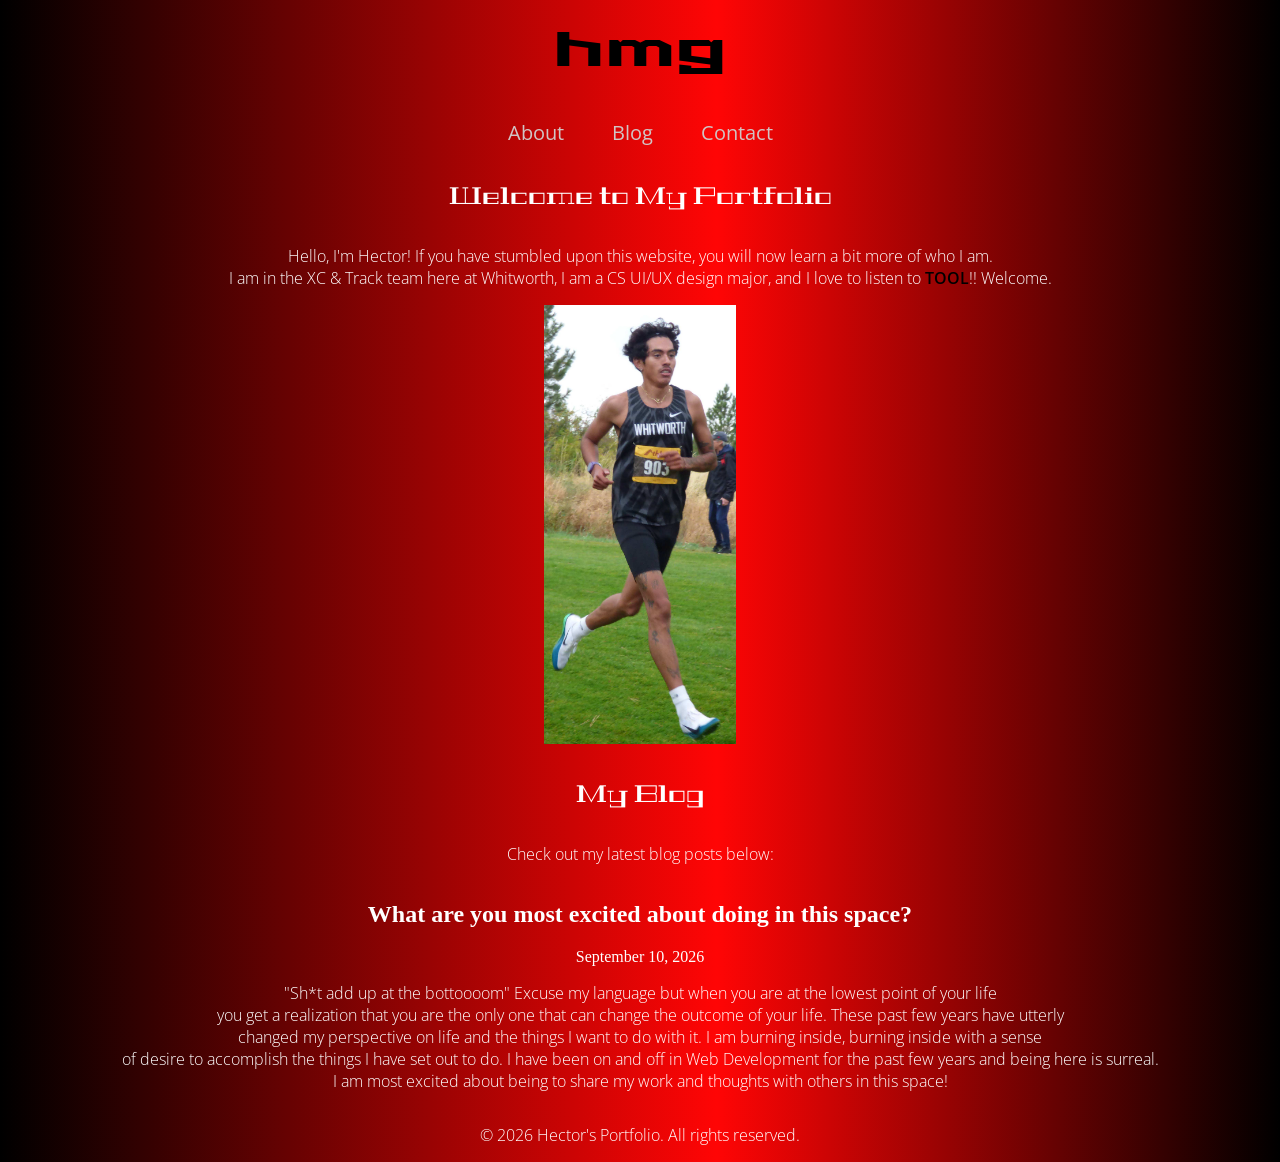
==== index.html @ d3b95283 "first commit" ====
<!DOCTYPE html>
<html lang="en">
<head>
    <meta charset="UTF-8">
    <meta name="viewport" content="width=device-width, initial-scale=1.0">
    <title>Hector's Portfolio</title>
    <link rel="stylesheet" href="style.css">
    <link rel="preconnect" href="https://fonts.googleapis.com">
    <link rel="preconnect" href="https://fonts.gstatic.com" crossorigin>
    <link href="https://fonts.googleapis.com/css2?family=Geostar+Fill&family=Open+Sans:ital,wght@0,300..800;1,300..800&family=Stalinist+One&display=swap" rel="stylesheet">
</head>

<body>
    <header class="header">
        <!-- Website Logo -->
        <a href="#" class="logo">hmg</a>
    
        <!-- Navigation Menu -->
        <nav class="navbar" aria-label="Main Navigation">
            <ul class="nav-links">
            <li><a href="#about">About</a></li>
            <li><a href="#blog">Blog</a></li>
            <li><a href="#contact">Contact</a></li>
            </ul>
        </nav>
    </header>

    <section id="about" class="about-section">
            <h1>Welcome to My Portfolio</h1>
                <p>Hello, I'm Hector! If you have stumbled upon this website, you will now learn a bit more of who I am. <br>
                    I am in the XC & Track team here at Whitworth, I am a CS UI/UX design major, and I love to listen to 
                    <a href="https://www.youtube.com/watch?v=O7VmBC19P5M&list=RDO7VmBC19P5M&start_radio=1" target="_blank" id="tool-link">TOOL</a>!!
                    Welcome.
                </p>
                <img src="hector.png" alt="Hector's Photo" class="profile-photo">
    </section>

    <section id="blog" class="blog-section">
        <h1>My Blog</h1>
        <p>Check out my latest blog posts below:</p>
        <div class="blog-posts">
            <article class="blog-post">
                <h2>What are you most excited about doing in this space?</h2>
                <time class="post-date" datetime="2026-09-10">September 10, 2026</time>
                <p>
                    "Sh*t add up at the bottoooom" Excuse my language but when you are at the lowest point of your life <br>
                    you get a realization that you are the only one that can change the outcome of your life. These past few years have utterly <br>
                    changed my perspective on life and the things I want to do with it. I am burning inside, burning inside with a sense <br> 
                    of desire to accomplish the things I have set out to do. I have been on and off in Web Development for the past few years and being here is surreal.<br>
                    I am most excited about being to share my work and thoughts with others in this space! 
                </p>
            </article>
        </div>


    <footer class="footer">
        <p>&copy; 2026 Hector's Portfolio. All rights reserved.</p>
    </footer>
</body>
</html>
---- style.css ----
body {
    margin: 0;
    color: white;
    background: #000000;
    background: linear-gradient(90deg,rgba(0, 0, 0, 1) 0%, rgba(255, 5, 5, 1) 56%, rgba(0, 0, 0, 1) 100%);
}

a {
    color: rgb(209, 196, 196);
    text-decoration: none;
    font-family: "Open Sans", sans-serif;
}

.logo {
    color: black;
    font-family: "Stalinist One", sans-serif;
    font-weight: 400;
    font-size: 3rem;
    font-style: normal;
    display: flex;
    justify-content: center;
    align-items: center;
    margin-top: 1rem;
}

nav {
    padding-top: 2rem;
    display: flex;
    justify-content: center;
    align-items: center;
    font-size: 1.25rem;
}

ul {
    list-style-type: none; 
    padding: 0;   
    margin: 0;     
    display: flex;
    gap: 3rem;      
}

#tool-link {
    color: rgb(0, 0, 0);
    font-weight: 600;
}

img {
    max-width: 15%;
    height: auto;
}

h1 {
    font-family: "Geostar Fill", serif;
    font-weight: 400;
}

p {
    text-align: center;
    font-family: "Open Sans", sans-serif;
    font-weight: 300;
}

section{
    display: flex;
    flex-direction: column;
    justify-content: center;
    align-items: center;
    margin-top: 1rem;
}

.blog.section {
    height: 100%;
}

article {
    display: flex;
    flex-direction: column;
    justify-content: center;
    align-items: center;
}
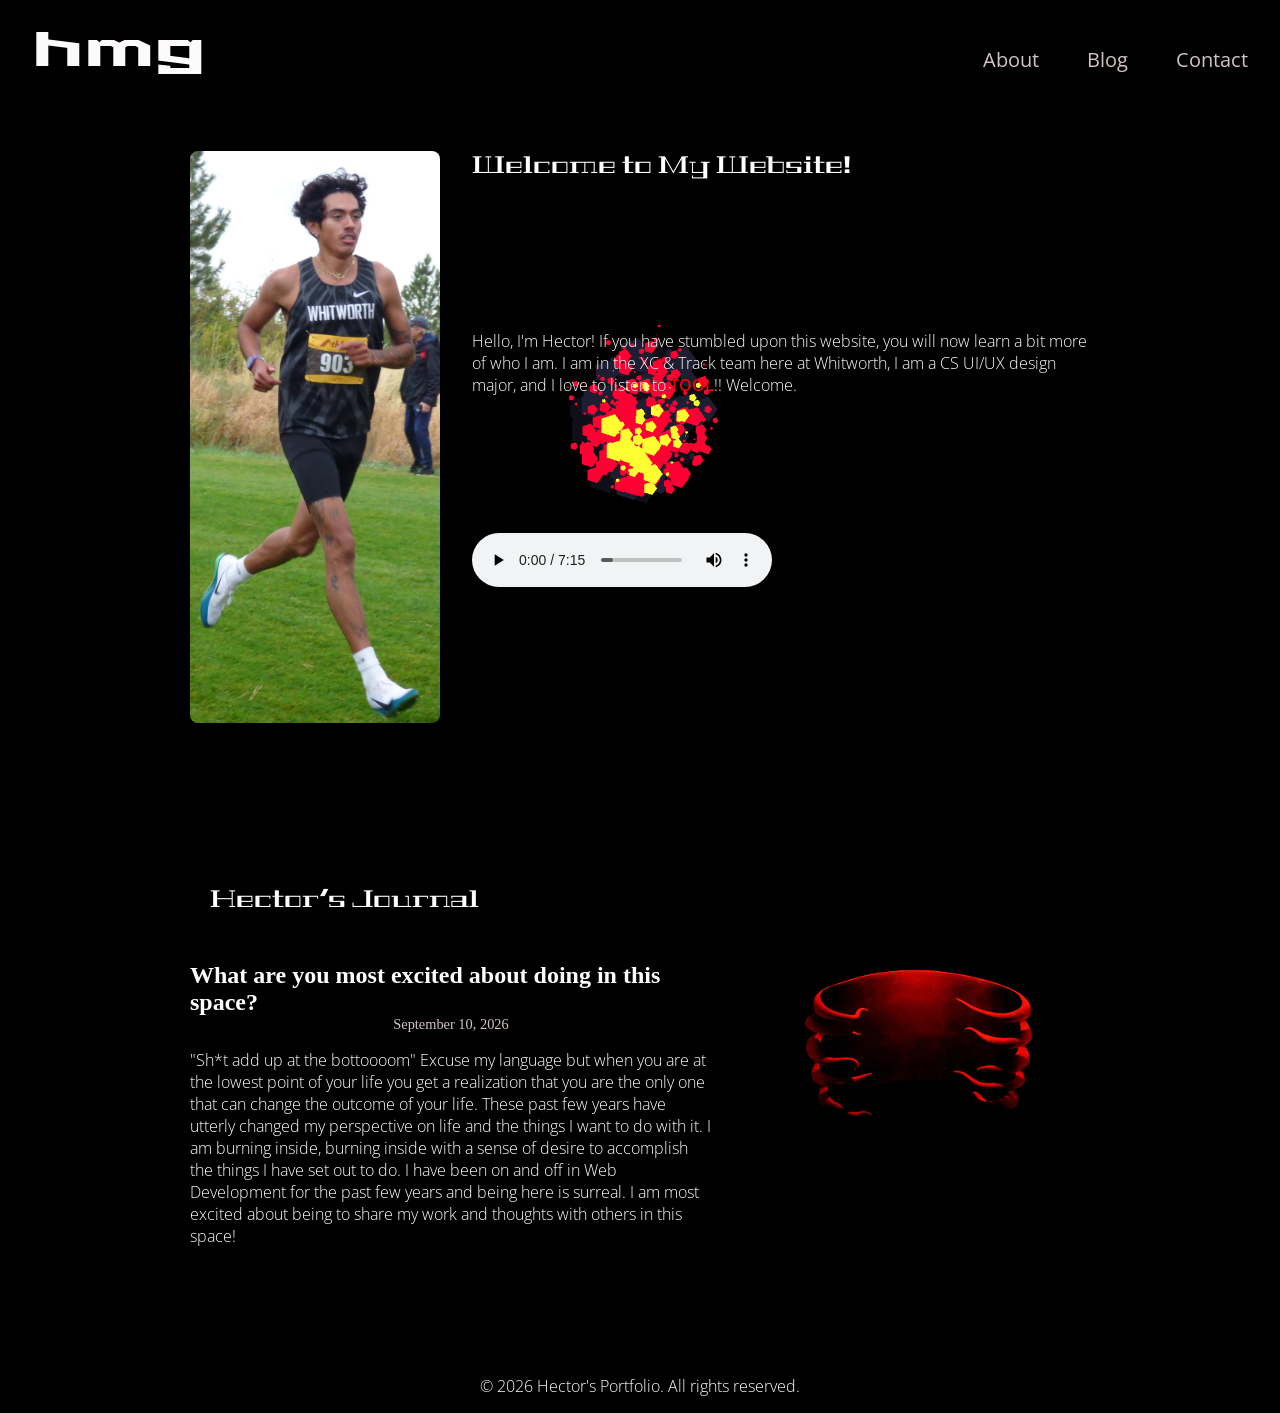
==== commit eb526b46: "added js cursor" ====
--- a/index.html
+++ b/index.html
@@ -11,6 +11,7 @@
 </head>
 
 <body>
+    <canvas id = canvas></canvas>
     <header class="header">
         <!-- Website Logo -->
         <a href="#" class="logo">hmg</a>
@@ -26,35 +27,45 @@
     </header>
 
     <section id="about" class="about-section">
-            <h1>Welcome to My Portfolio</h1>
-                <p>Hello, I'm Hector! If you have stumbled upon this website, you will now learn a bit more of who I am. <br>
+            <h1>Welcome to My Website!</h1>
+                <p>Hello, I'm Hector! If you have stumbled upon this website, you will now learn a bit more of who I am.
                     I am in the XC & Track team here at Whitworth, I am a CS UI/UX design major, and I love to listen to 
                     <a href="https://www.youtube.com/watch?v=O7VmBC19P5M&list=RDO7VmBC19P5M&start_radio=1" target="_blank" id="tool-link">TOOL</a>!!
                     Welcome.
                 </p>
-                <img src="hector.png" alt="Hector's Photo" class="profile-photo">
+                <audio controls>
+                    <source src="TOOL - Bottom (Audio) - TOOL (128k).mp3" type="audio/mpeg">
+                        Your browser does not support the audio element.
+                </audio>
+                <img src="pictures/hector.png" alt="Hector's Photo" class="profile-photo">
     </section>
 
     <section id="blog" class="blog-section">
-        <h1>My Blog</h1>
-        <p>Check out my latest blog posts below:</p>
+        
+        <h1>Hector's Journal</h1>
         <div class="blog-posts">
             <article class="blog-post">
                 <h2>What are you most excited about doing in this space?</h2>
                 <time class="post-date" datetime="2026-09-10">September 10, 2026</time>
                 <p>
-                    "Sh*t add up at the bottoooom" Excuse my language but when you are at the lowest point of your life <br>
-                    you get a realization that you are the only one that can change the outcome of your life. These past few years have utterly <br>
-                    changed my perspective on life and the things I want to do with it. I am burning inside, burning inside with a sense <br> 
-                    of desire to accomplish the things I have set out to do. I have been on and off in Web Development for the past few years and being here is surreal.<br>
+                    "Sh*t add up at the bottoooom" Excuse my language but when you are at the lowest point of your life
+                    you get a realization that you are the only one that can change the outcome of your life. These past few years have utterly
+                    changed my perspective on life and the things I want to do with it. I am burning inside, burning inside with a sense 
+                    of desire to accomplish the things I have set out to do. I have been on and off in Web Development for the past few years and being here is surreal.
                     I am most excited about being to share my work and thoughts with others in this space! 
                 </p>
             </article>
         </div>
+        <img src="pictures/tool-logo.png" alt="TOOL Logo" class="tool-photo">
+    </section>
+
+    <script src="cursor.js"></script>
+
+</body>
+
+    <footer>
+        <p>&copy; 2026 Hector's Portfolio. All rights reserved.</p>
+    </footer>
 
 
-    <footer class="footer">
-        <p>&copy; 2026 Hector's Portfolio. All rights reserved.</p>
-    </footer>
-</body>
 </html>
--- a/style.css
+++ b/style.css
@@ -2,7 +2,17 @@
     margin: 0;
     color: white;
     background: #000000;
-    background: linear-gradient(90deg,rgba(0, 0, 0, 1) 0%, rgba(255, 5, 5, 1) 56%, rgba(0, 0, 0, 1) 100%);
+}
+
+canvas {
+	position: fixed;
+	top: 0;
+	left: 0;
+	width: 100vw;
+	height: 100vh;
+	cursor: none;
+	z-index: -1;
+	pointer-events: none;
 }
 
 a {
@@ -11,23 +21,24 @@
     font-family: "Open Sans", sans-serif;
 }
 
+.header {
+    display: flex;
+    justify-content: space-between;
+    align-items: center;
+    padding: 0 2rem;
+}
+
 .logo {
-    color: black;
+    color: rgb(252, 250, 250);
     font-family: "Stalinist One", sans-serif;
     font-weight: 400;
     font-size: 3rem;
     font-style: normal;
-    display: flex;
-    justify-content: center;
-    align-items: center;
     margin-top: 1rem;
 }
 
 nav {
     padding-top: 2rem;
-    display: flex;
-    justify-content: center;
-    align-items: center;
     font-size: 1.25rem;
 }
 
@@ -40,7 +51,7 @@
 }
 
 #tool-link {
-    color: rgb(0, 0, 0);
+    color: rgb(245, 2, 2);
     font-weight: 600;
 }
 
@@ -60,16 +71,48 @@
     font-weight: 300;
 }
 
-section{
-    display: flex;
-    flex-direction: column;
-    justify-content: center;
+
+.blog-section {
+    display: grid;
+    grid-template-areas:
+        "header photo"
+        "title photo"
+        "time photo"
+        "desc photo";
     align-items: center;
-    margin-top: 1rem;
+    column-gap: 2rem;
+    width: 100%;
+    max-width: 900px;
+    margin: 7rem auto;
 }
 
-.blog.section {
-    height: 100%;
+.blog-section h1 {
+    grid-area: header;
+    margin: 50px 20px;
+}
+
+.blog-section h2 {
+    grid-area: title;
+    margin: 0;
+}
+
+.blog-section time {
+    grid-area: time;
+    font-size: 0.9rem;
+    color: rgb(209, 196, 196);
+}
+
+.blog-section p {
+    grid-area: desc;
+    text-align: left;
+}
+
+.blog-section img {
+    grid-area: photo;
+    max-width: 440px; 
+    width: 100%;
+    height: auto;
+    border-radius: 8px; 
 }
 
 article {
@@ -77,4 +120,49 @@
     flex-direction: column;
     justify-content: center;
     align-items: center;
+}
+
+.about-section {
+    display: grid;
+    grid-template-areas:
+        "photo title"
+        "photo desc"
+        "photo sound";
+    align-items: start;
+    column-gap: 2rem;
+    width: 100%;
+    max-width: 900px;
+    margin: 4rem auto;
+}
+
+audio {
+    grid-area: sound;
+    margin-top: 0;
+}
+
+.about-section .profile-photo {
+    grid-area: photo;
+    max-width: 250px; 
+    width: 100%;
+    height: auto;
+    border-radius: 8px; 
+}
+
+.about-section h1 {
+    grid-area: title;
+    margin: 0;
+}
+
+.about-section p {
+    grid-area: desc;
+    text-align: left;
+    margin-bottom: 0;
+}
+
+footer {
+    position: relative;
+    bottom: 0;
+    left: 0;
+    width: 100%;
+    text-align: center;
 }
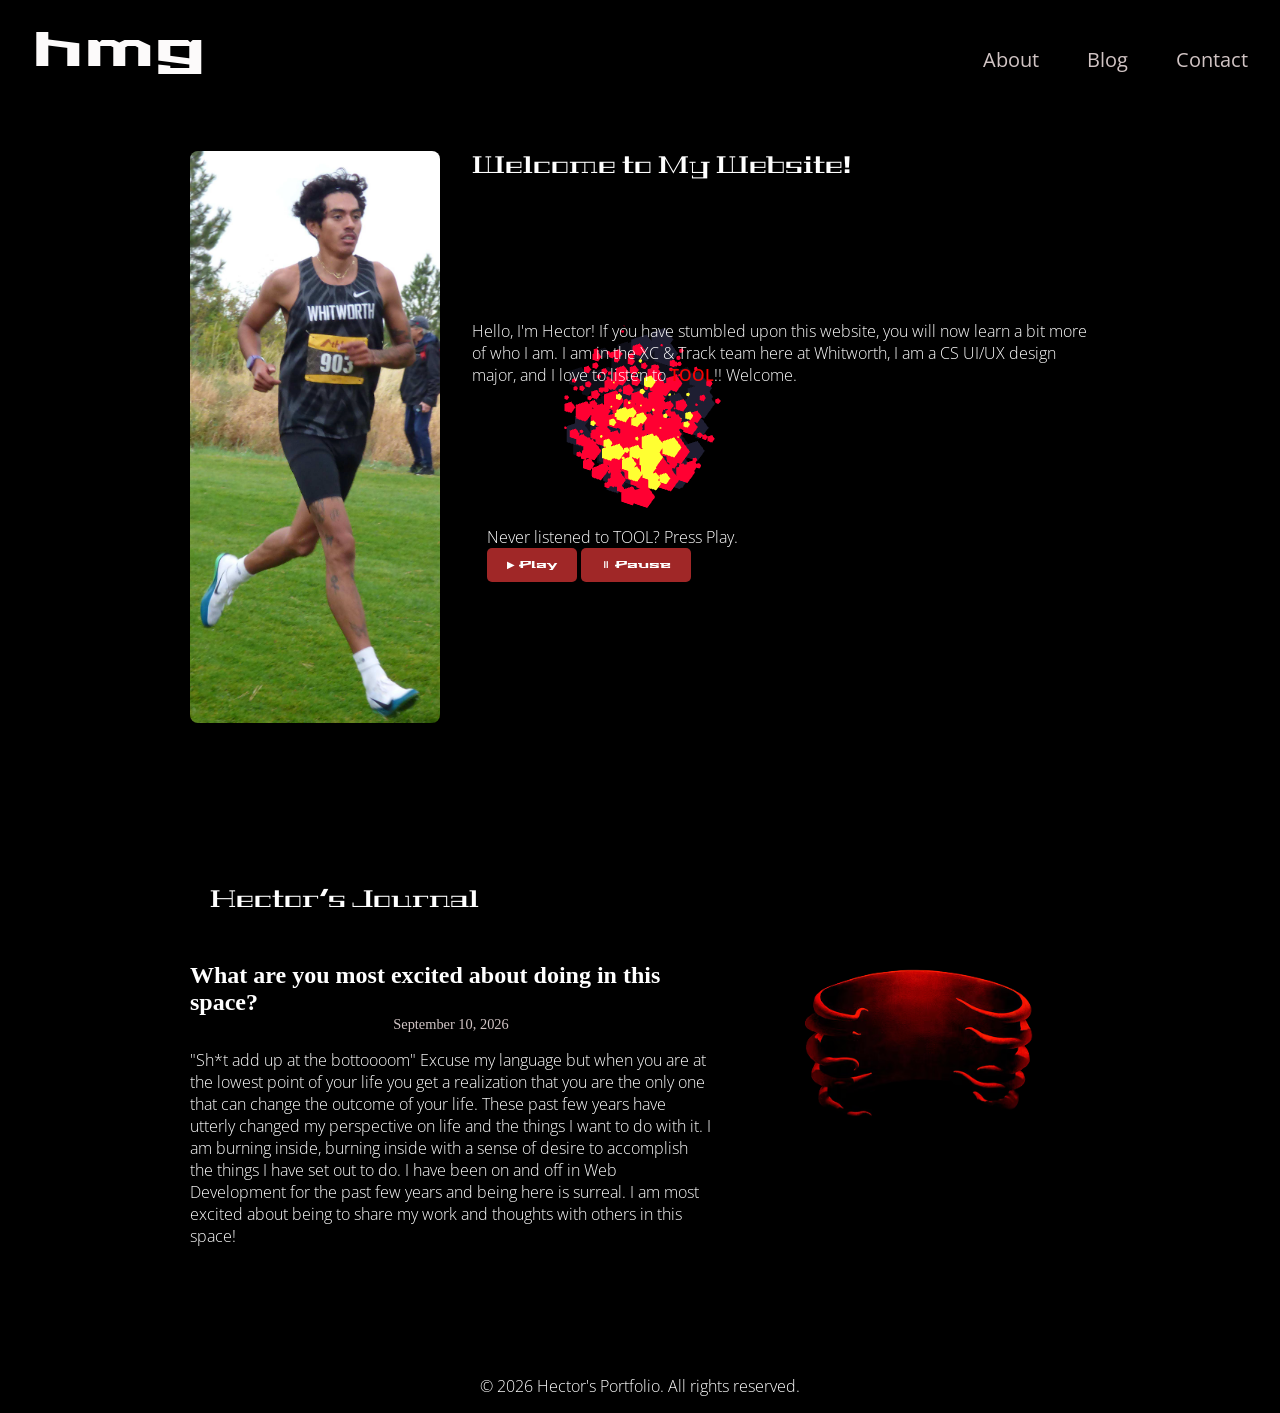
==== commit b3a5c05e: "styled audio buttons" ====
--- a/index.html
+++ b/index.html
@@ -33,10 +33,14 @@
                     <a href="https://www.youtube.com/watch?v=O7VmBC19P5M&list=RDO7VmBC19P5M&start_radio=1" target="_blank" id="tool-link">TOOL</a>!!
                     Welcome.
                 </p>
-                <audio controls>
-                    <source src="TOOL - Bottom (Audio) - TOOL (128k).mp3" type="audio/mpeg">
-                        Your browser does not support the audio element.
-                </audio>
+                <div class="audio-player">
+                    <p>Never listened to TOOL? Press Play.</p>
+                    <audio id="my-audio" src="TOOL - Bottom (Audio) - TOOL (128k).mp3"></audio>
+  
+                    <button id="play-btn" class="player-btn">▶ Play</button>
+                    <button id="pause-btn" class="player-btn">⏸ Pause</button>
+                </div>
+
                 <img src="pictures/hector.png" alt="Hector's Photo" class="profile-photo">
     </section>
 
@@ -60,6 +64,7 @@
     </section>
 
     <script src="cursor.js"></script>
+    <script src="audio.js"></script>
 
 </body>
 
--- a/style.css
+++ b/style.css
@@ -135,10 +135,33 @@
     margin: 4rem auto;
 }
 
-audio {
-    grid-area: sound;
-    margin-top: 0;
+.audio-player p{
+    margin: 0;
 }
+
+.audio-player {
+    gap: 10px;
+    padding: 15px;
+    border-radius: 8px;
+    width: max-content;
+    }
+
+.player-btn {
+    font-family: "Stalinist One", sans-serif;
+    background-color: #a02727;
+    color: white;
+    border: none;
+    padding: 10px 20px;
+    font-size: 10px;
+    border-radius: 5px;
+    cursor: pointer;
+    transition: background 0.3s ease;
+}
+
+.player-btn:hover {
+    background-color: #ea9898;
+}
+
 
 .about-section .profile-photo {
     grid-area: photo;
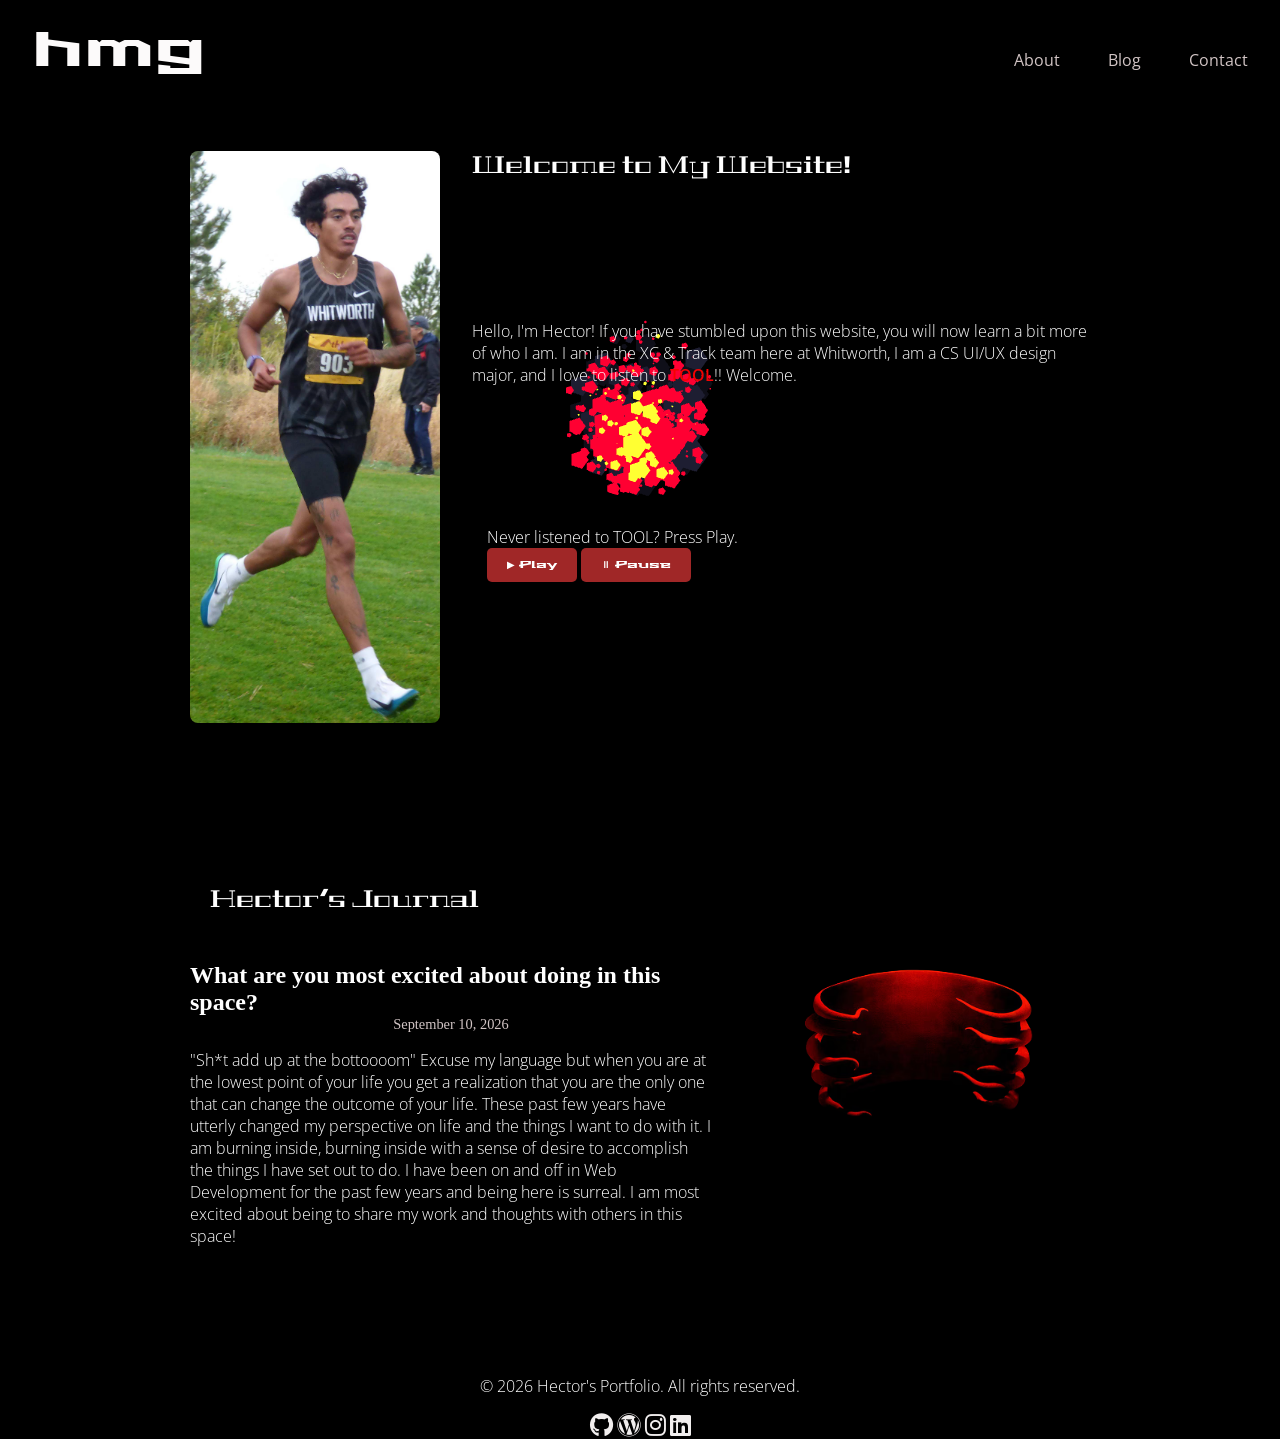
==== commit e70bbbb6: "added footer icons" ====
--- a/index.html
+++ b/index.html
@@ -6,6 +6,7 @@
     <title>Hector's Portfolio</title>
     <link rel="stylesheet" href="style.css">
     <link rel="preconnect" href="https://fonts.googleapis.com">
+    <link rel="stylesheet" href="https://cdnjs.cloudflare.com/ajax/libs/font-awesome/6.3.0/css/all.min.css">
     <link rel="preconnect" href="https://fonts.gstatic.com" crossorigin>
     <link href="https://fonts.googleapis.com/css2?family=Geostar+Fill&family=Open+Sans:ital,wght@0,300..800;1,300..800&family=Stalinist+One&display=swap" rel="stylesheet">
 </head>
@@ -70,6 +71,11 @@
 
     <footer>
         <p>&copy; 2026 Hector's Portfolio. All rights reserved.</p>
+
+        <a href="https://github.com/ghector14" target="_blank"><i class="fa-brands fa-github"></i></a>
+        <a href="https://hectormgomez.com/" target="_blank"><i class="fa-brands fa-wordpress"></i></a>
+        <a href="https://www.instagram.com/ghector14/" target="_blank"><i class="fa-brands fa-instagram"></i></a>
+        <a href="https://www.linkedin.com/in/hector-gomez-374a19158/" target="_blank"><i class="fa-brands fa-linkedin"></i></a>
     </footer>
 
 
--- a/style.css
+++ b/style.css
@@ -39,7 +39,8 @@
 
 nav {
     padding-top: 2rem;
-    font-size: 1.25rem;
+    font-size: 1rem;
+    font-family: "Geostar Fill", serif;
 }
 
 ul {
@@ -188,4 +189,11 @@
     left: 0;
     width: 100%;
     text-align: center;
+}
+
+i {
+    font-size: 1.5rem;
+    color: rgb(241, 238, 238);
+    cursor: pointer;
+    gap: 10px;
 }
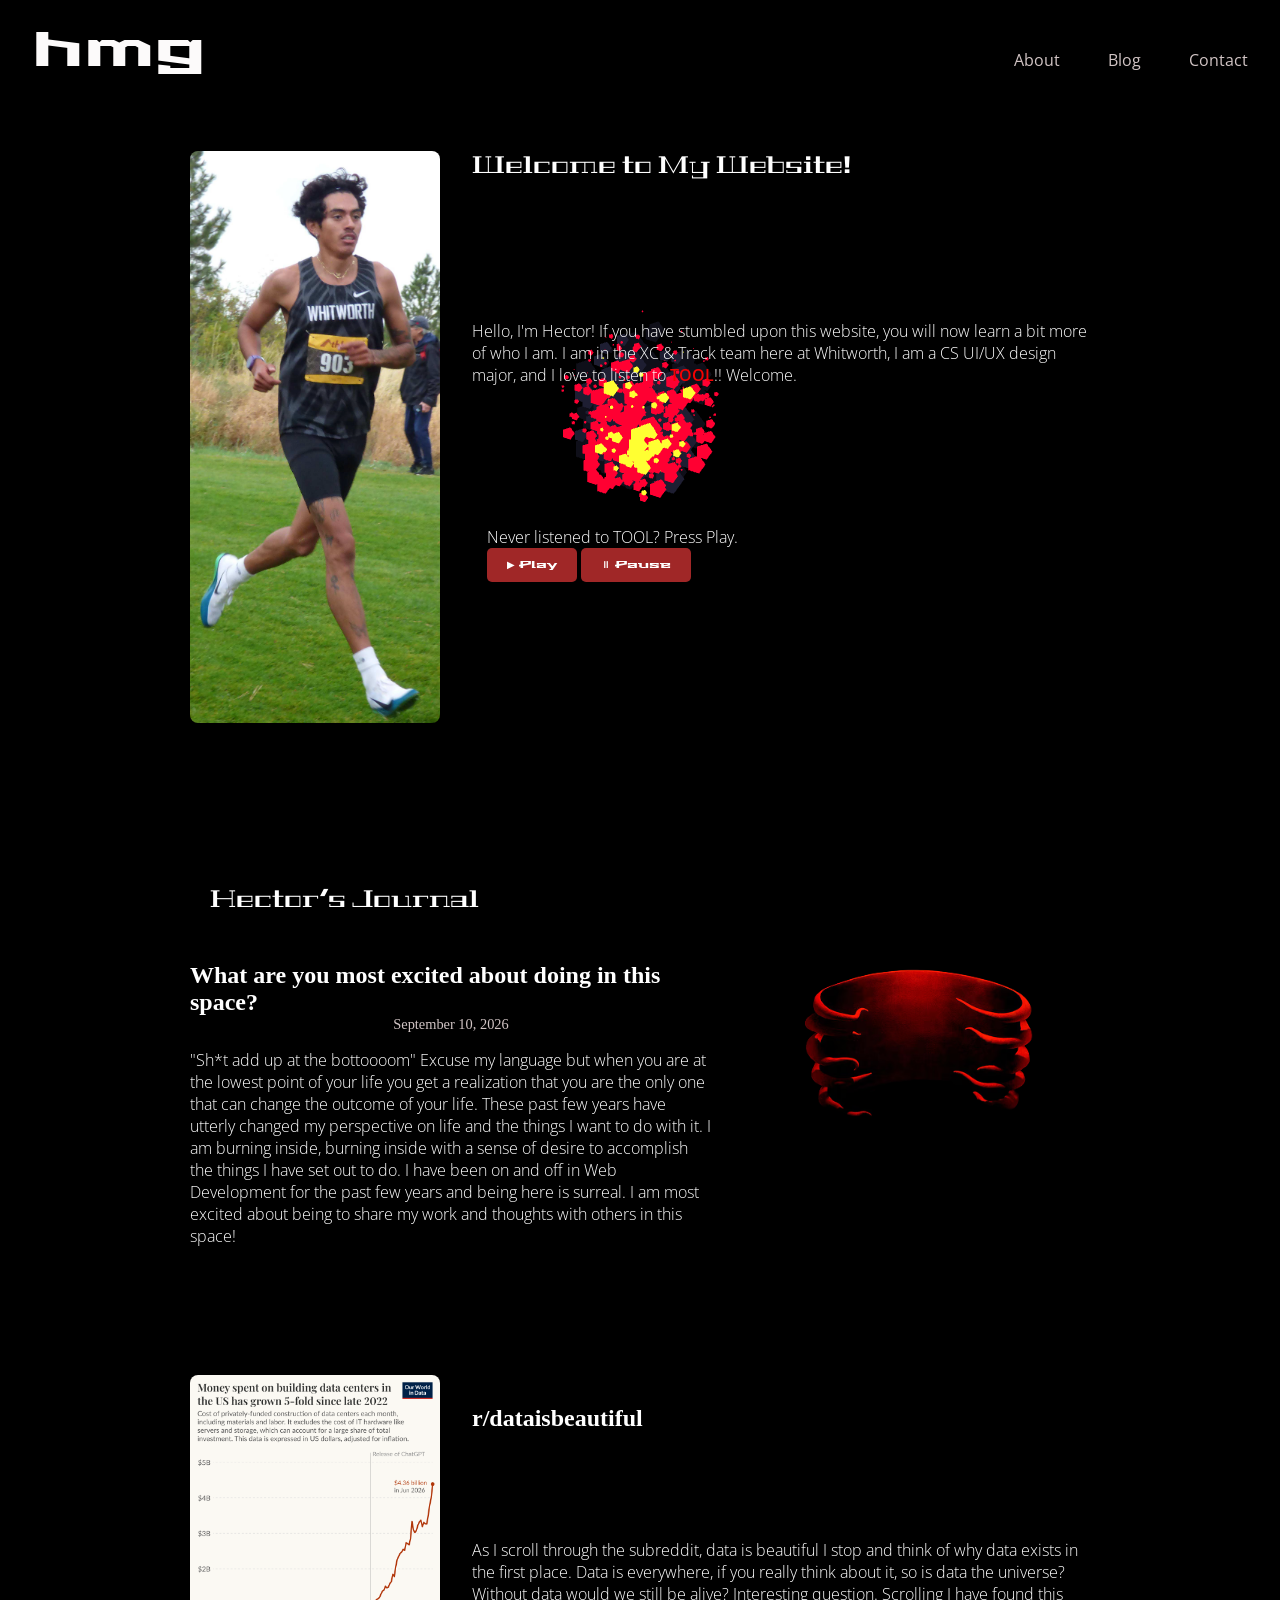
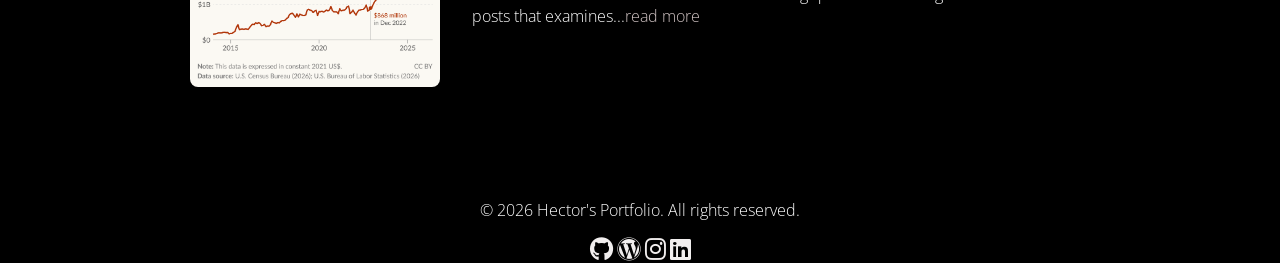
==== commit 1c15811a: "added reddit post" ====
--- a/index.html
+++ b/index.html
@@ -48,7 +48,6 @@
     <section id="blog" class="blog-section">
         
         <h1>Hector's Journal</h1>
-        <div class="blog-posts">
             <article class="blog-post">
                 <h2>What are you most excited about doing in this space?</h2>
                 <time class="post-date" datetime="2026-09-10">September 10, 2026</time>
@@ -60,9 +59,17 @@
                     I am most excited about being to share my work and thoughts with others in this space! 
                 </p>
             </article>
-        </div>
         <img src="pictures/tool-logo.png" alt="TOOL Logo" class="tool-photo">
     </section>
+
+    <section id="bog" class="reddit">
+        <h2>r/dataisbeautiful</h2>
+        <p>As I scroll through the subreddit, data is beautiful I stop and think of why data exists in the first place.
+            Data is everywhere, if you really think about it, so is data the universe? Without data would we still be alive?
+            Interesting question. Scrolling I have found this posts that examines...<a href="#" target="_blank">read more</a>
+        </p>
+        <img src="pictures/datacenterreddit.png" alt="Reddit" class="tool-logo">
+     </section>
 
     <script src="cursor.js"></script>
     <script src="audio.js"></script>
--- a/style.css
+++ b/style.css
@@ -183,6 +183,38 @@
     margin-bottom: 0;
 }
 
+.reddit {
+    display: grid;
+    grid-template-areas:
+        "photo title"
+        "photo desc"
+        "photo desc";
+    align-items: center;
+    column-gap: 2rem;
+    width: 100%;
+    max-width: 900px;
+    margin: 7rem auto;
+}
+
+.reddit .tool-logo {
+    grid-area: photo;
+    max-width: 250px; 
+    width: 100%;
+    height: auto;
+    border-radius: 8px; 
+}
+
+.reddit h2 {
+    grid-area: title;
+    margin: 0;
+}
+
+.reddit p {
+    grid-area: desc;
+    text-align: left;
+    margin-bottom: 0;
+}
+
 footer {
     position: relative;
     bottom: 0;
